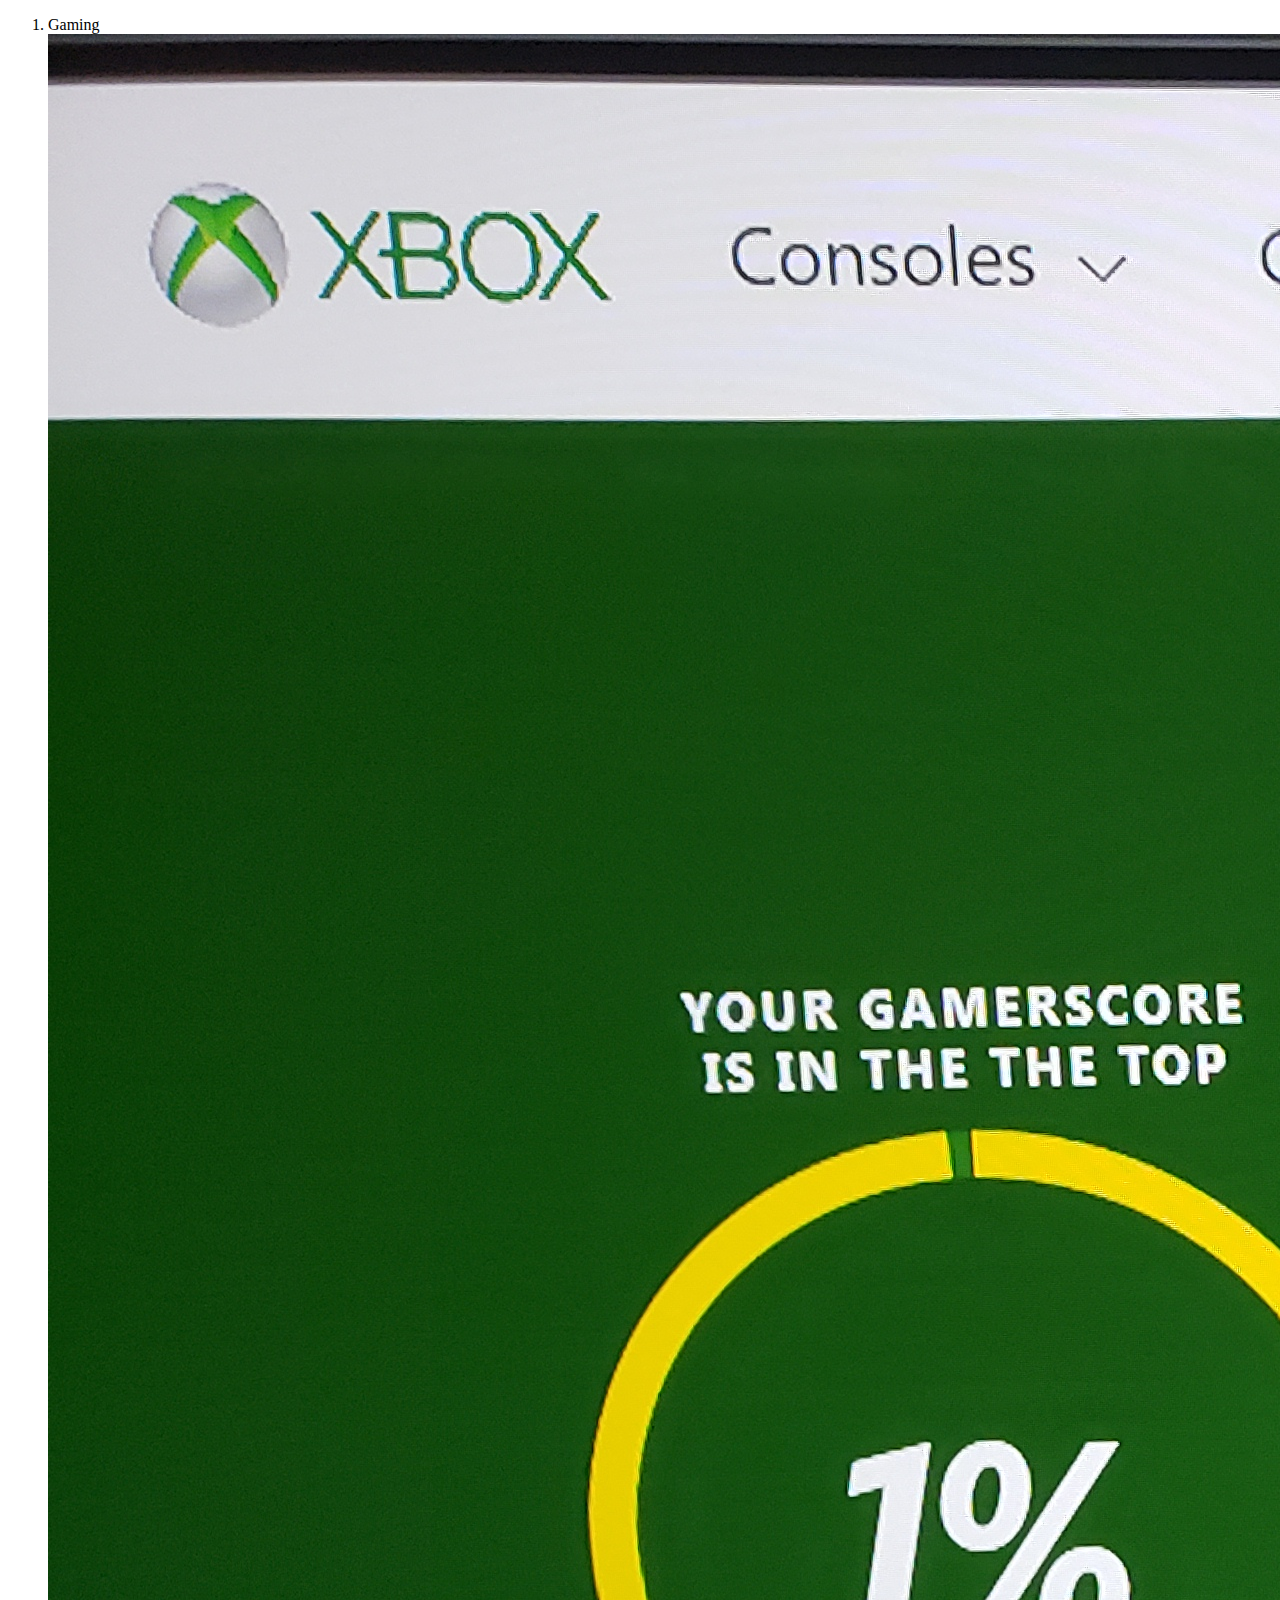
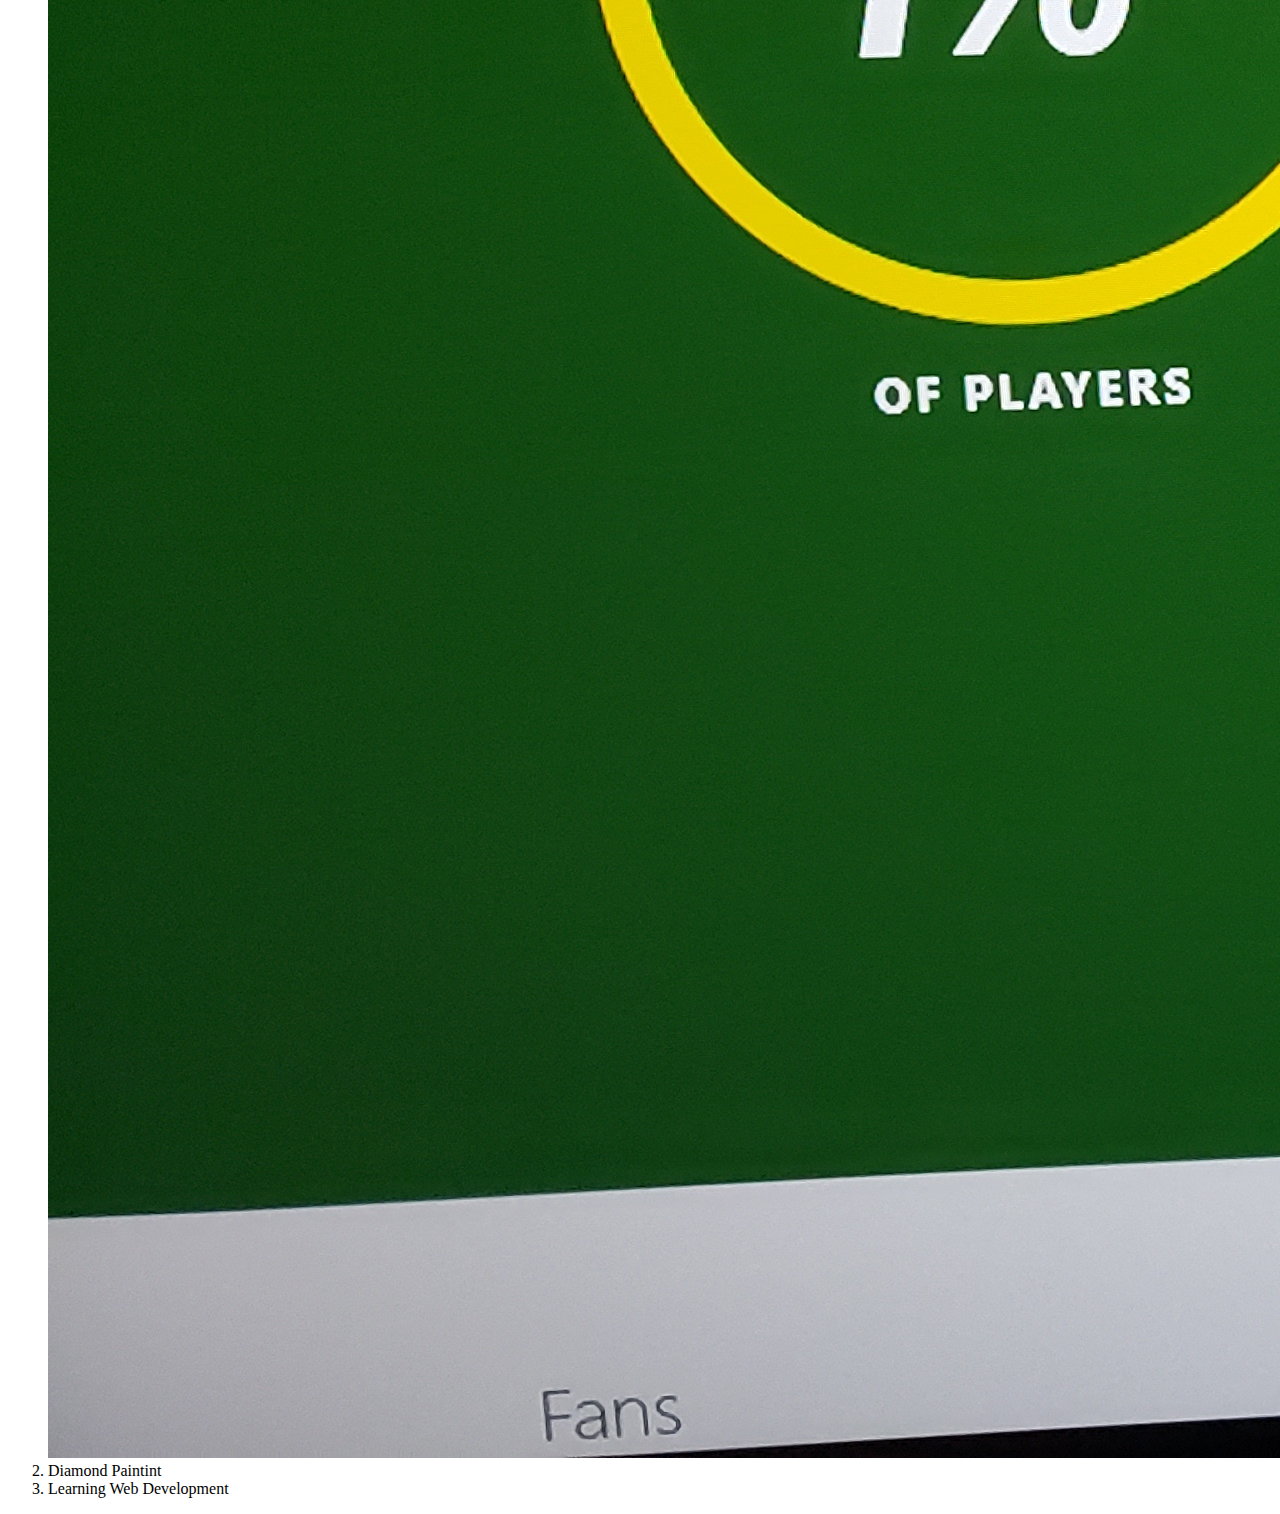
==== hobbies.html @ 354ba7a4 "Add initial cv website files" ====
<!DOCTYPE html>
<html lang="en">
<head>
    <meta charset="UTF-8">
    <meta name="viewport" content="width=device-width, initial-scale=1.0">
    <title>My Hobbies</title>
</head>
<body>
    <ol>
        <li>Gaming</li>
        <img src="Xbox Stats.jpg" alt="December Xbox Stats">
        <li>Diamond Paintint</li>
        <li>Learning Web Development</li>

    </ol>
</body>
</html>
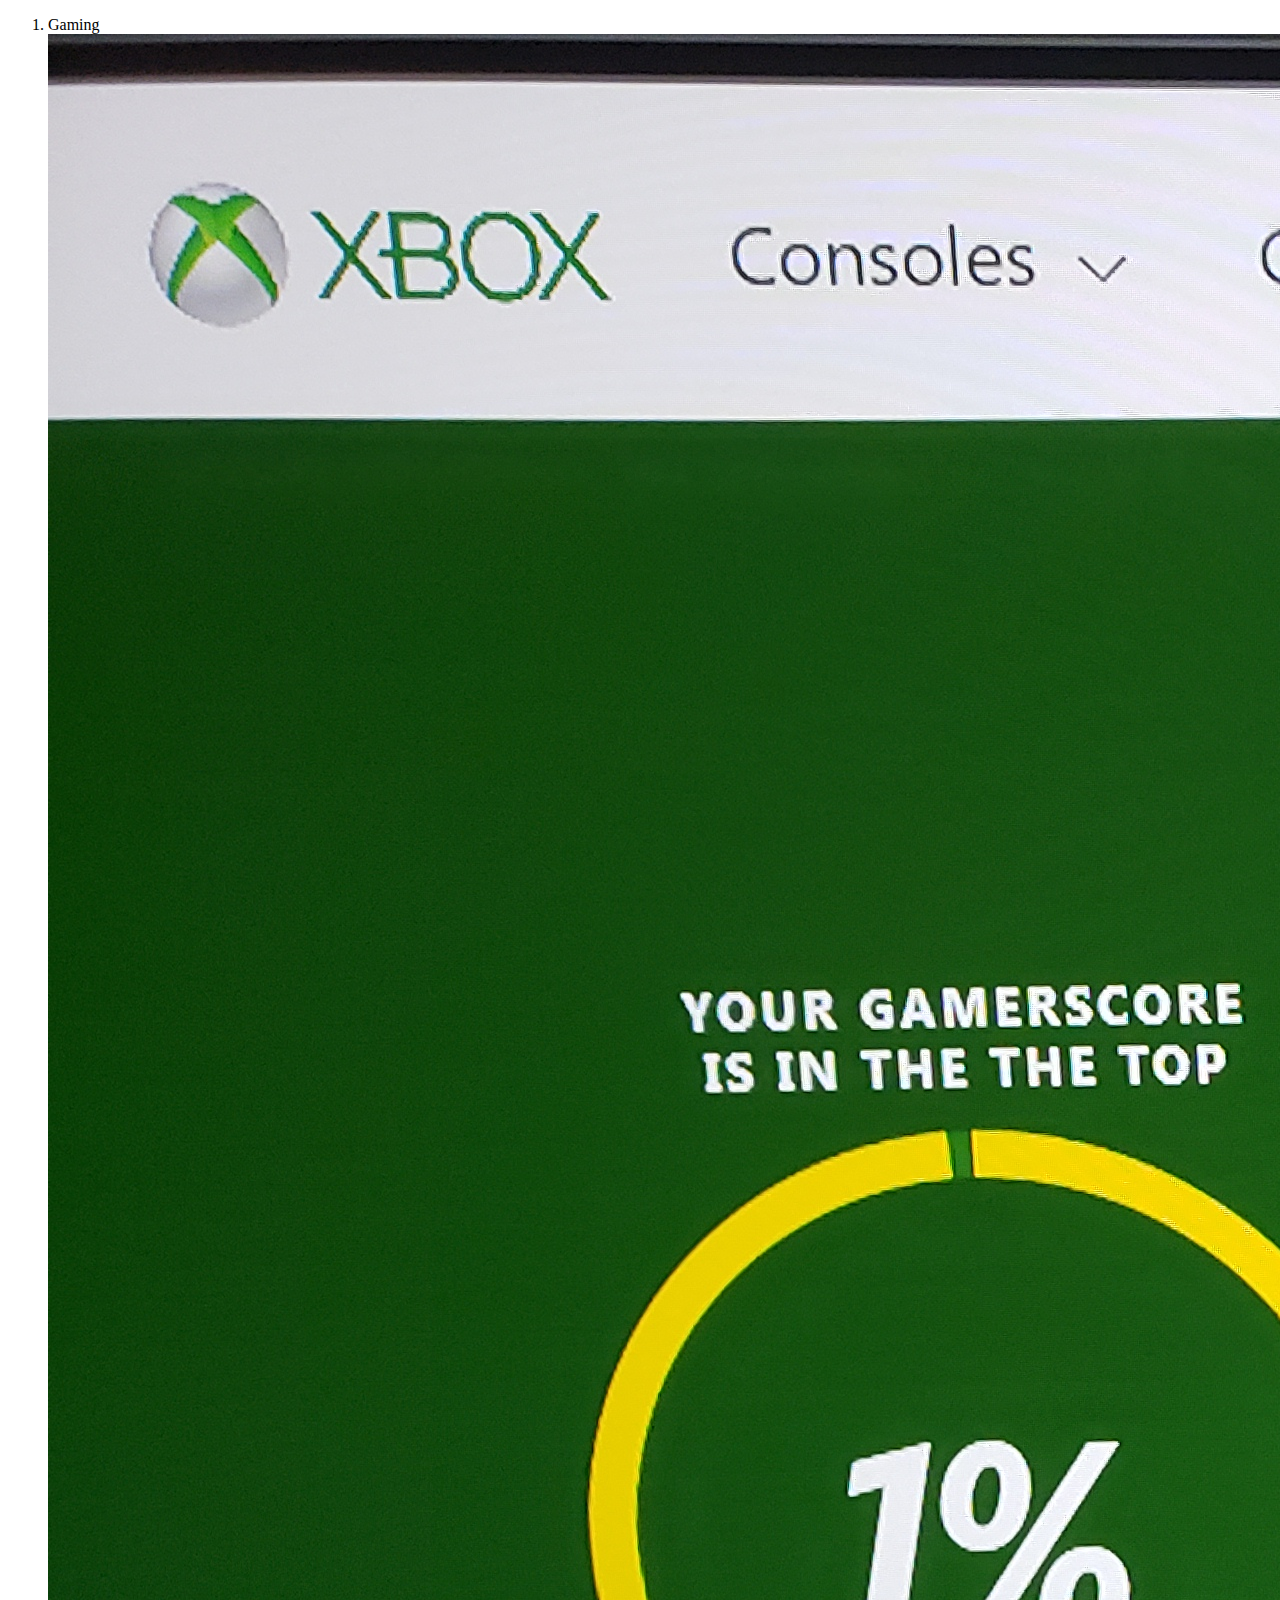
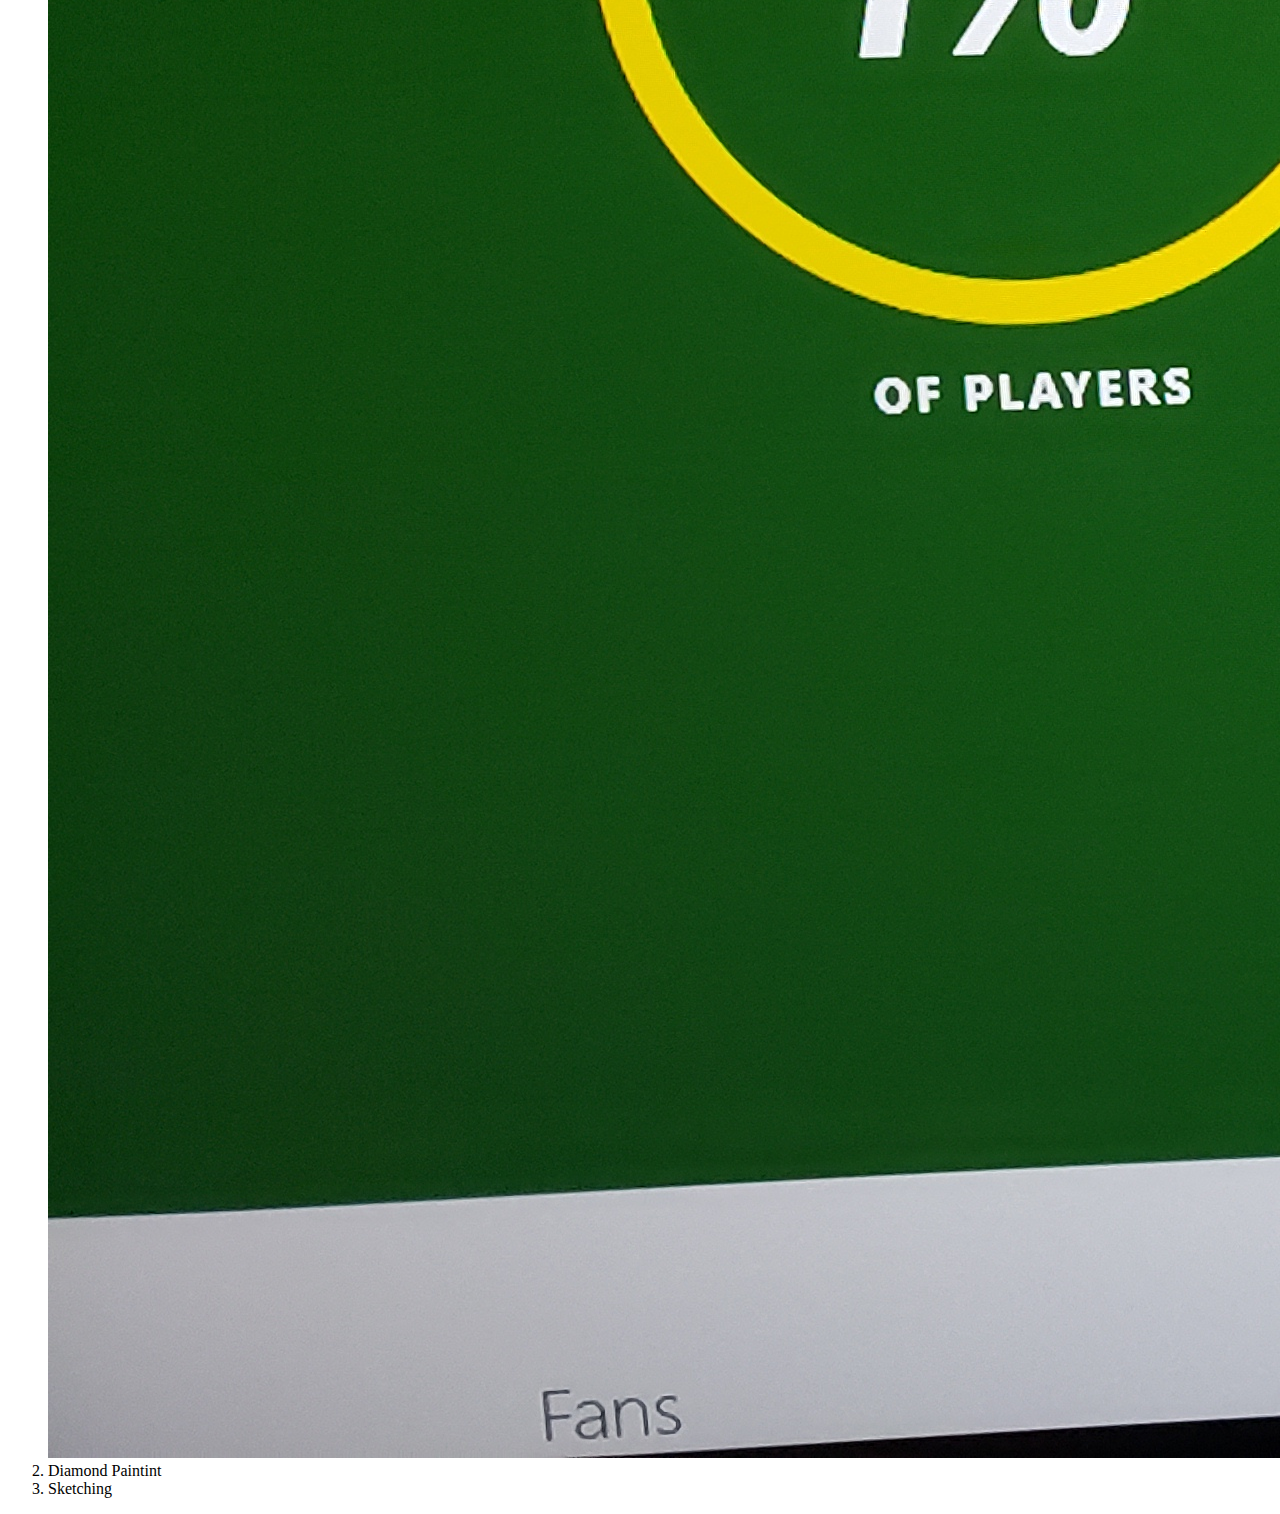
==== commit c960cea1: "Add files via upload" ====
--- a/hobbies.html
+++ b/hobbies.html
@@ -10,7 +10,8 @@
         <li>Gaming</li>
         <img src="Xbox Stats.jpg" alt="December Xbox Stats">
         <li>Diamond Paintint</li>
-        <li>Learning Web Development</li>
+
+        <li>Sketching</li>
 
     </ol>
 </body>
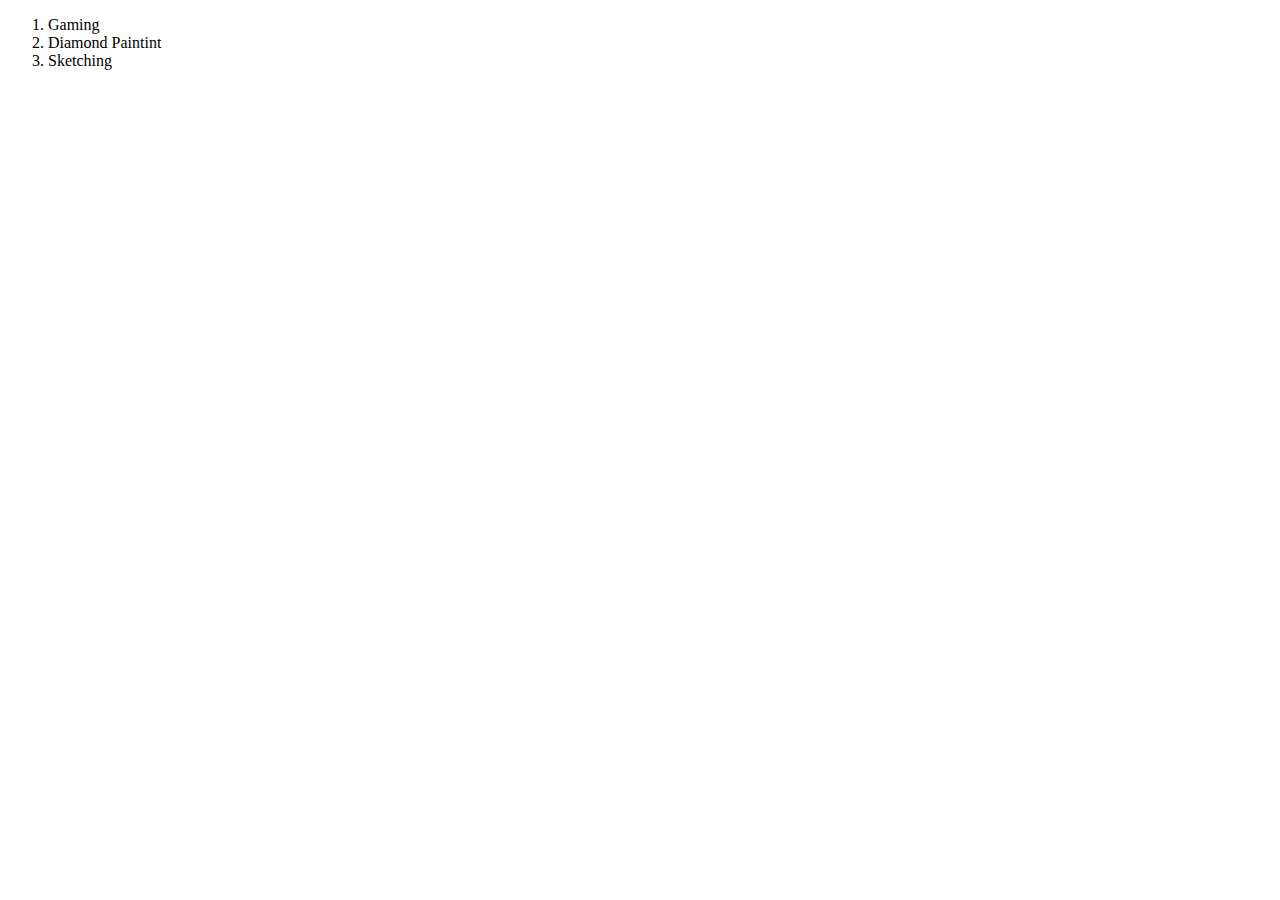
==== commit 582edcb5: "Added Ben Photos" ====
--- a/hobbies.html
+++ b/hobbies.html
@@ -8,8 +8,7 @@
 <body>
     <ol>
         <li>Gaming</li>
-        <img src="Xbox Stats.jpg" alt="December Xbox Stats">
-        <li>Diamond Paintint</li>
+              <li>Diamond Paintint</li>
 
         <li>Sketching</li>
 
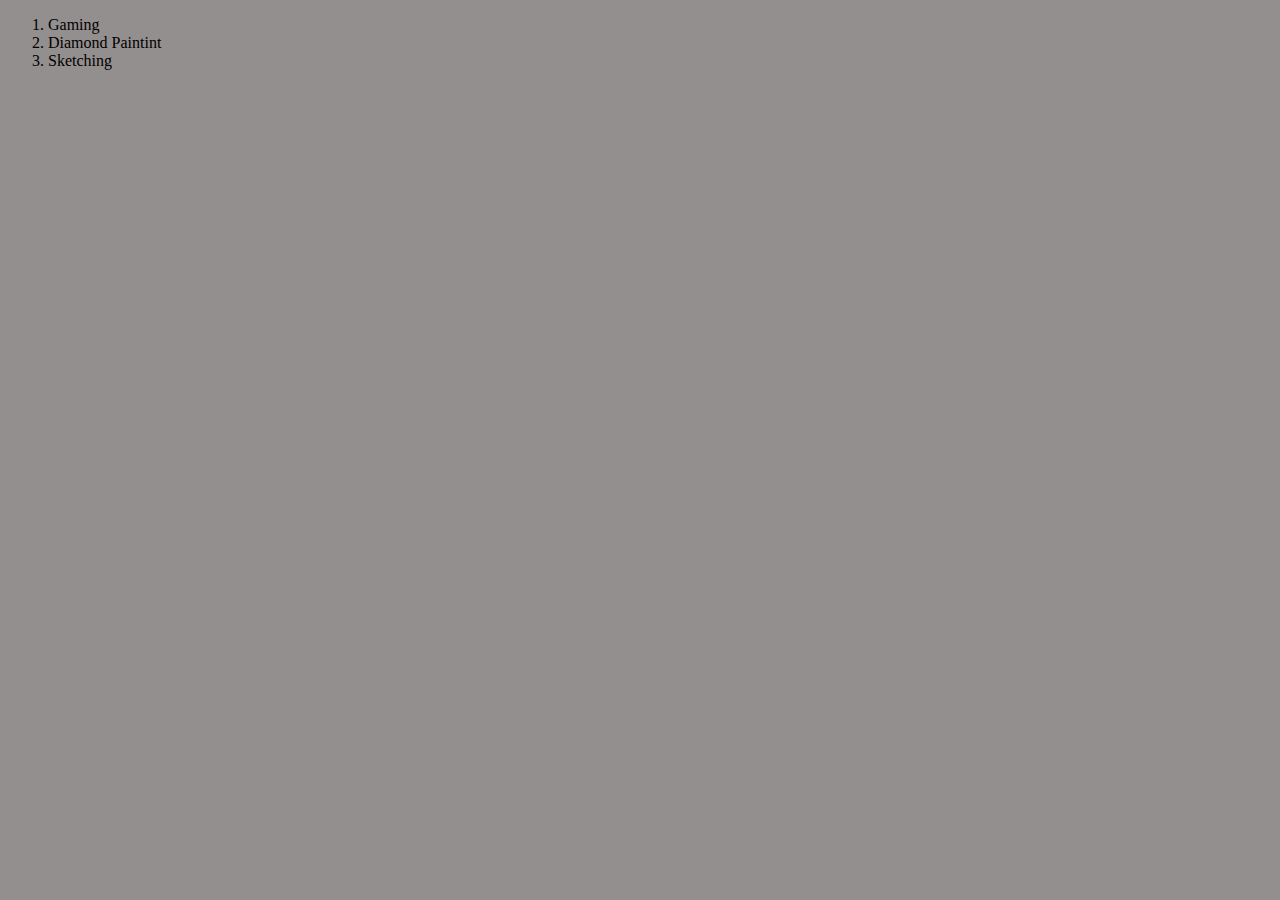
==== commit 04646194: "Added Backgroung Color and Font Shading" ====
--- a/hobbies.html
+++ b/hobbies.html
@@ -4,6 +4,7 @@
     <meta charset="UTF-8">
     <meta name="viewport" content="width=device-width, initial-scale=1.0">
     <title>My Hobbies</title>
+    <link rel="stylesheet" href="CSS/styles.css">
 </head>
 <body>
     <ol>
--- a/CSS/styles.css
+++ b/CSS/styles.css
@@ -0,0 +1,10 @@
+body
+{
+    background-color: rgb(148, 143, 143);}
+    hr {border-color: rgb(41, 2, 10);
+    border-width: 5px;
+        border-style: dotted none none;
+    width: 5%;}
+    h1 {
+        text-shadow: 2px 2px 5px red;
+      }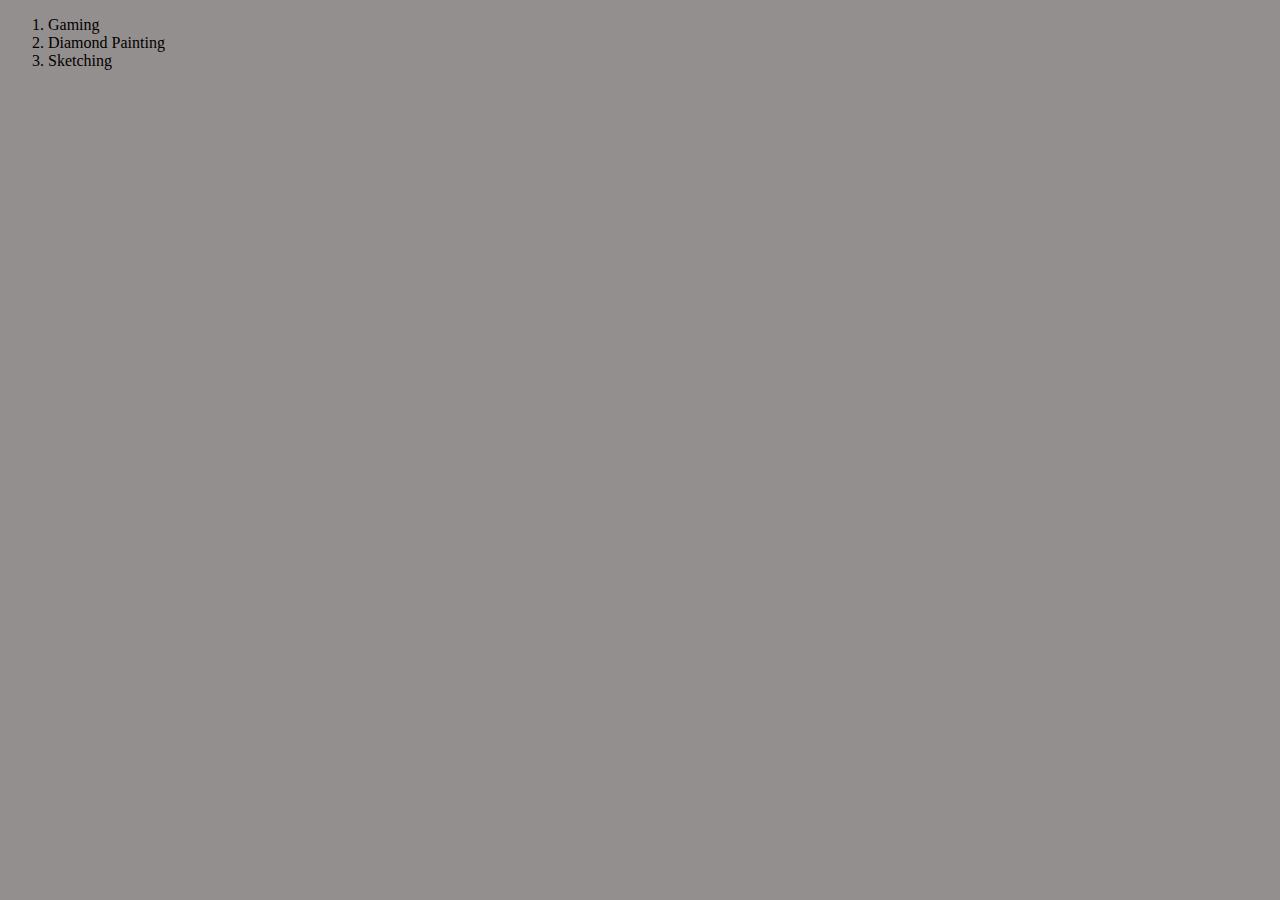
==== commit fa77c9f6: "Enlarged the H1 font size" ====
--- a/hobbies.html
+++ b/hobbies.html
@@ -1,15 +1,15 @@
 <!DOCTYPE html>
 <html lang="en">
 <head>
+    <link rel="stylesheet" href="CSS/styles.css">
     <meta charset="UTF-8">
     <meta name="viewport" content="width=device-width, initial-scale=1.0">
     <title>My Hobbies</title>
-    <link rel="stylesheet" href="CSS/styles.css">
 </head>
 <body>
     <ol>
         <li>Gaming</li>
-              <li>Diamond Paintint</li>
+              <li>Diamond Painting</li>
 
         <li>Sketching</li>
 
--- a/CSS/styles.css
+++ b/CSS/styles.css
@@ -2,9 +2,11 @@
 {
     background-color: rgb(148, 143, 143);}
     hr {border-color: rgb(41, 2, 10);
-    border-width: 5px;
+        border-width: 5px;
         border-style: dotted none none;
-    width: 5%;}
+        width: 5%;}
+       
     h1 {
         text-shadow: 2px 2px 5px red;
-      }+        font-size: 100px ;
+        font-family: fantasy}
